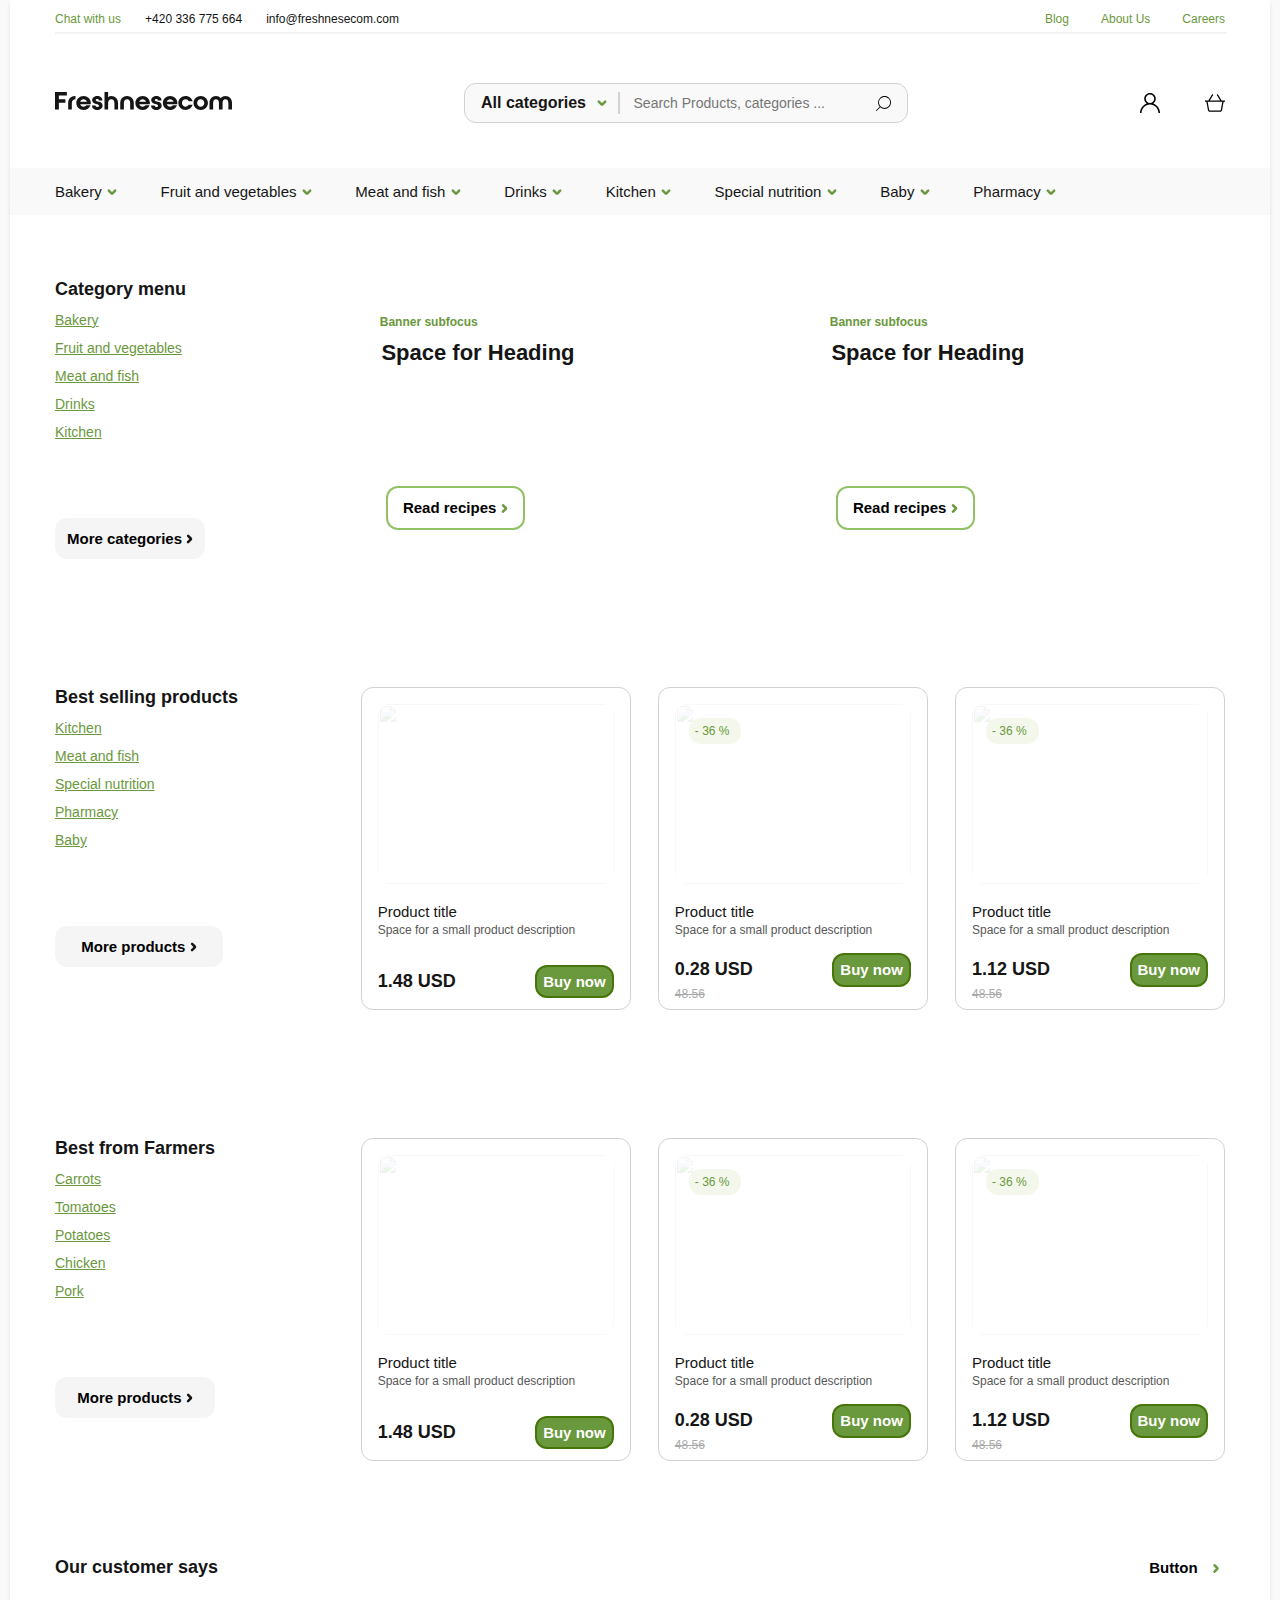
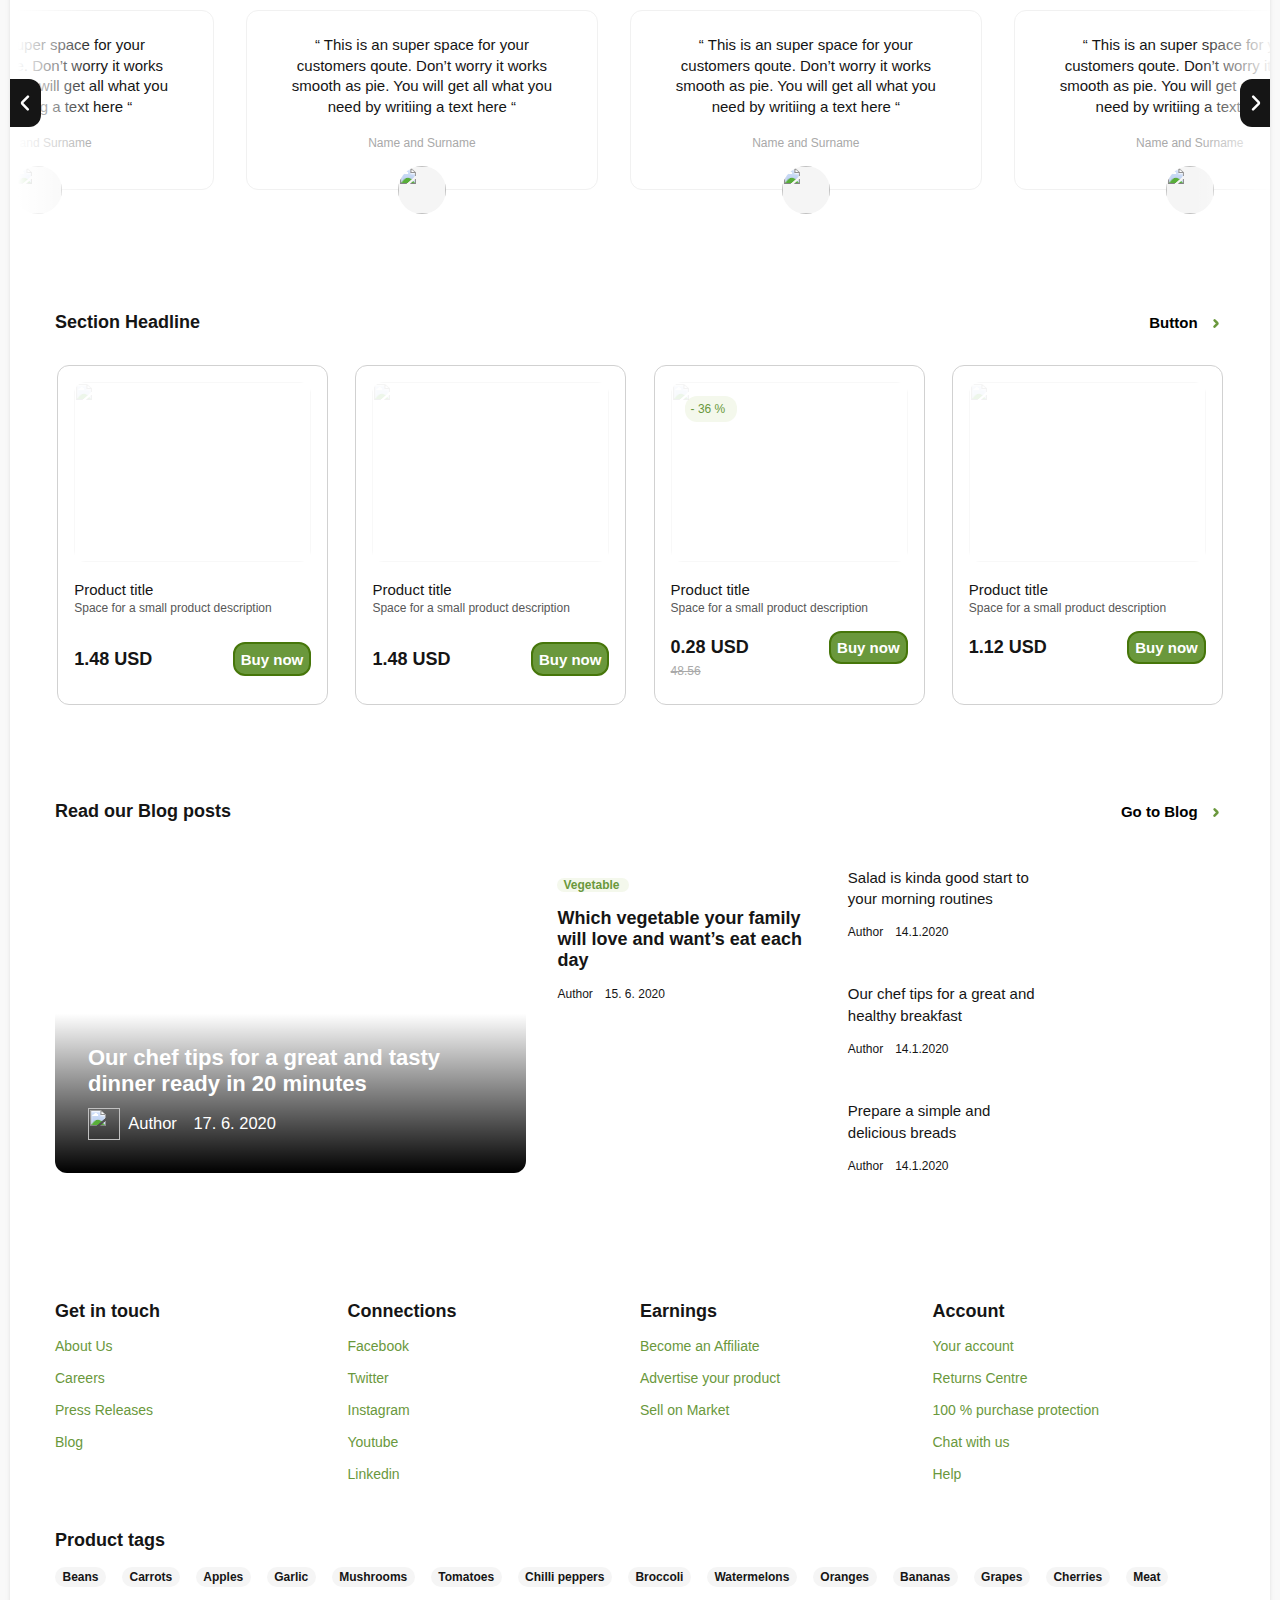
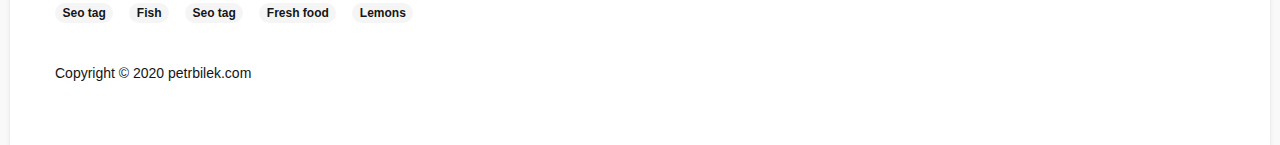
==== index.html @ 45942008 "initial" ====
<!doctypehtml>
<html lang="en">
<head>
<meta charset="UTF-8">
   <meta name="viewport"
          content="width=device-width, user-scalable=no, initial-scale=1.0, maximum-scale=1.0, minimum-scale=1.0">
    <meta http-equiv="X-UA-Compatible" content="ie=edge">
    <link rel="stylesheet" href="styles/main.css">
    <title>e-Commerce</title>
</head>
<body>
<div class="wrapper">
    <div class="head">
        <div class="navigation">
            <div class="left-side">
                <p class="contact-chat">Chat with us</p>
                <p class="contact-number">+420 336 775 664</p>
                <p class="contact-email">info@freshnesecom.com</p>
            </div>
            <div class="right-side">
                <a href="/">Blog</a>
                <a href="/">About Us</a>
                <a href="/">Careers</a>
            </div>
            <div class="divider"></div>
            <div class="mobile-menu">
                <img width="30" height="30" src="./icons/menu.svg" alt="">
            </div>
        </div>
        <div class="header">
            <div class="logo">
                <svg width="177" height="18" viewBox="0 0 177 18" fill="none" xmlns="http://www.w3.org/2000/svg">
                    <path d="M3.87168 10.7609H10.4051V7.23913H3.87168V3.52174H11.857V0H0V17.6087H3.87168V10.7609Z"
                          fill="#151515"/>
                    <path d="M13.1832 11.0054V17.6087H16.8129V11.0054C16.8129 8.97554 18.4342 7.33696 20.4426 7.33696V4.01087H19.9586C15.9418 4.01087 13.1832 7.1413 13.1832 11.0054Z"
                          fill="#151515"/>
                    <path d="M28.5574 4.01087C24.5406 4.01087 21.298 7.1413 21.298 11.0054C21.298 14.8696 24.5406 18 28.5574 18C31.7516 18 34.4618 16.019 35.4297 13.2554H31.4128C30.7595 14.1114 29.7189 14.6739 28.5574 14.6739C26.9846 14.6739 25.6779 13.6712 25.1455 12.2772H35.6959C35.7685 11.8614 35.8169 11.4457 35.8169 11.0054C35.8169 7.1413 32.5743 4.01087 28.5574 4.01087ZM25.1455 9.7337C25.6779 8.33967 26.9846 7.33696 28.5574 7.33696C30.1061 7.33696 31.437 8.33967 31.9694 9.7337H25.1455Z"
                          fill="#151515"/>
                    <path d="M43.7453 9.83152C42.3418 9.66033 40.7447 9.04891 40.7447 8.2663C40.7447 7.38587 41.4949 7.09239 42.2934 7.09239C43.0919 7.09239 43.8421 7.38587 43.8421 8.51087H47.4718C47.4718 5.67391 45.1004 4.01087 42.2934 4.01087C39.4864 4.01087 37.115 5.67391 37.115 8.36413C37.115 10.4429 39.559 12.0082 42.0998 12.3261C43.1887 12.4728 43.9873 13.0353 43.9873 13.6467C43.9873 14.5027 43.0919 14.9185 42.2934 14.9185C41.4949 14.9185 40.5995 14.625 40.5995 13.5H36.9698C36.9698 16.337 39.4864 18 42.2934 18C45.1004 18 47.617 16.337 47.617 13.5C47.617 11.2745 45.6569 10.0516 43.7453 9.83152Z"
                          fill="#151515"/>
                    <path d="M56.2821 4.01087C55.0722 4.01087 53.9833 4.45109 53.1364 5.18478V0H49.5067V17.6087H53.1364V10.981C53.1364 8.97554 54.2737 7.33696 56.2821 7.33696C58.2906 7.33696 59.4279 8.97554 59.4279 11.0054V17.6087H63.0576V11.0054C63.0576 7.1413 60.299 4.01087 56.2821 4.01087Z"
                          fill="#151515"/>
                    <path d="M72.0175 4.01087C68.0006 4.01087 65.242 7.1413 65.242 11.0054V17.6087H68.8717V11.0054C68.8717 8.97554 70.009 7.33696 72.0175 7.33696C74.0259 7.33696 75.1632 8.97554 75.1632 11.0054V17.6087H78.7929V11.0054C78.7929 7.1413 76.0343 4.01087 72.0175 4.01087Z"
                          fill="#151515"/>
                    <path d="M87.6346 4.01087C83.6178 4.01087 80.3752 7.1413 80.3752 11.0054C80.3752 14.8696 83.6178 18 87.6346 18C90.8288 18 93.539 16.019 94.5069 13.2554H90.49C89.8367 14.1114 88.7962 14.6739 87.6346 14.6739C86.0618 14.6739 84.7551 13.6712 84.2227 12.2772H94.7731C94.8457 11.8614 94.8941 11.4457 94.8941 11.0054C94.8941 7.1413 91.6515 4.01087 87.6346 4.01087ZM84.2227 9.7337C84.7551 8.33967 86.0618 7.33696 87.6346 7.33696C89.1833 7.33696 90.5142 8.33967 91.0466 9.7337H84.2227Z"
                          fill="#151515"/>
                    <path d="M102.822 9.83152C101.419 9.66033 99.8219 9.04891 99.8219 8.2663C99.8219 7.38587 100.572 7.09239 101.371 7.09239C102.169 7.09239 102.919 7.38587 102.919 8.51087H106.549C106.549 5.67391 104.178 4.01087 101.371 4.01087C98.5636 4.01087 96.1922 5.67391 96.1922 8.36413C96.1922 10.4429 98.6362 12.0082 101.177 12.3261C102.266 12.4728 103.064 13.0353 103.064 13.6467C103.064 14.5027 102.169 14.9185 101.371 14.9185C100.572 14.9185 99.6768 14.625 99.6768 13.5H96.047C96.047 16.337 98.5636 18 101.371 18C104.178 18 106.694 16.337 106.694 13.5C106.694 11.2745 104.734 10.0516 102.822 9.83152Z"
                          fill="#151515"/>
                    <path d="M115.117 4.01087C111.1 4.01087 107.858 7.1413 107.858 11.0054C107.858 14.8696 111.1 18 115.117 18C118.311 18 121.022 16.019 121.99 13.2554H117.973C117.319 14.1114 116.279 14.6739 115.117 14.6739C113.544 14.6739 112.238 13.6712 111.705 12.2772H122.256C122.328 11.8614 122.377 11.4457 122.377 11.0054C122.377 7.1413 119.134 4.01087 115.117 4.01087ZM111.705 9.7337C112.238 8.33967 113.544 7.33696 115.117 7.33696C116.666 7.33696 117.997 8.33967 118.529 9.7337H111.705Z"
                          fill="#151515"/>
                    <path d="M130.596 7.33696C131.999 7.33696 133.185 8.11957 133.814 9.29348H137.637C136.839 6.26087 133.983 4.01087 130.596 4.01087C126.579 4.01087 123.336 7.1413 123.336 11.0054C123.336 14.8696 126.579 18 130.596 18C133.959 18 136.766 15.7989 137.589 12.8152H133.693C133.088 13.9158 131.951 14.6739 130.596 14.6739C128.587 14.6739 126.966 13.0353 126.966 11.0054C126.966 8.97554 128.587 7.33696 130.596 7.33696Z"
                          fill="#151515"/>
                    <path d="M152.929 11.0054C152.929 7.1413 149.711 4.01087 145.718 4.01087C141.726 4.01087 138.507 7.1413 138.507 11.0054C138.507 14.8696 141.726 18 145.718 18C149.711 18 152.929 14.8696 152.929 11.0054ZM149.3 11.0054C149.3 13.0353 147.702 14.6739 145.718 14.6739C143.734 14.6739 142.137 13.0353 142.137 11.0054C142.137 8.97554 143.734 7.33696 145.718 7.33696C147.702 7.33696 149.3 8.97554 149.3 11.0054Z"
                          fill="#151515"/>
                    <path d="M170.467 4.01087C168.579 4.01087 166.885 4.86685 165.748 6.23641C164.611 4.86685 162.917 4.01087 161.029 4.01087C157.012 4.01087 154.496 7.1413 154.496 11.0054V17.6087H158.126V11.0054C158.126 8.97554 159.021 7.33696 161.029 7.33696C163.038 7.33696 163.933 8.97554 163.933 11.0054V17.6087H167.563V11.0054C167.563 8.97554 168.458 7.33696 170.467 7.33696C172.475 7.33696 173.37 8.97554 173.37 11.0054V17.6087H177V11.0054C177 7.1413 174.483 4.01087 170.467 4.01087Z"
                          fill="#151515"/>
                </svg>
            </div>
            <div class="search-field">
                <p class="all-categories">All categories</p>
                <svg width="10" height="6" viewBox="0 0 10 6" fill="none" xmlns="http://www.w3.org/2000/svg">
                    <path d="M1.81348 1.53326L4.55348 4.27326C4.67838 4.39743 4.84735 4.46712 5.02348 4.46712C5.1996 4.46712 5.36857 4.39743 5.49348 4.27326L8.16014 1.6066"
                          stroke="#6A983C" stroke-width="2.5" stroke-linecap="round" stroke-linejoin="bevel"/>
                </svg>
                <div class="splitter"></div>
                <input type="text" placeholder="Search Products, categories ..."/>
                <img width="15" height="15" src="./icons/searching.svg" alt="">
            </div>
            <div class="profile-cart-icons">
                <img width="20" height="20" src="./icons/user.svg" alt="">
                <img width="20" height="20" src="./icons/shopping-basket.svg" alt="">
            </div>
        </div>
    </div>
    <div class="dropdown-categories">
        <div class="mobile-categories">
            Categories
            <svg width="10" height="6" viewBox="0 0 10 6" fill="none" xmlns="http://www.w3.org/2000/svg">
                <path d="M1.81348 1.53326L4.55348 4.27326C4.67838 4.39743 4.84735 4.46712 5.02348 4.46712C5.1996 4.46712 5.36857 4.39743 5.49348 4.27326L8.16014 1.6066"
                      stroke="#6A983C" stroke-width="2.5" stroke-linecap="round" stroke-linejoin="bevel"/>
            </svg>
        </div>
        <p class="dropdown-item">Bakery
            <svg width="10" height="6" viewBox="0 0 10 6" fill="none" xmlns="http://www.w3.org/2000/svg">
                <path d="M1.81348 1.53326L4.55348 4.27326C4.67838 4.39743 4.84735 4.46712 5.02348 4.46712C5.1996 4.46712 5.36857 4.39743 5.49348 4.27326L8.16014 1.6066"
                      stroke="#6A983C" stroke-width="2.5" stroke-linecap="round" stroke-linejoin="bevel"/>
            </svg>
        </p>

        <p class="dropdown-item">Fruit and vegetables
            <svg width="10" height="6" viewBox="0 0 10 6" fill="none" xmlns="http://www.w3.org/2000/svg">
                <path d="M1.81348 1.53326L4.55348 4.27326C4.67838 4.39743 4.84735 4.46712 5.02348 4.46712C5.1996 4.46712 5.36857 4.39743 5.49348 4.27326L8.16014 1.6066"
                      stroke="#6A983C" stroke-width="2.5" stroke-linecap="round" stroke-linejoin="bevel"/>
            </svg>
        </p>

        <p class="dropdown-item">Meat and fish
            <svg width="10" height="6" viewBox="0 0 10 6" fill="none" xmlns="http://www.w3.org/2000/svg">
                <path d="M1.81348 1.53326L4.55348 4.27326C4.67838 4.39743 4.84735 4.46712 5.02348 4.46712C5.1996 4.46712 5.36857 4.39743 5.49348 4.27326L8.16014 1.6066"
                      stroke="#6A983C" stroke-width="2.5" stroke-linecap="round" stroke-linejoin="bevel"/>
            </svg>
        </p>

        <p class="dropdown-item">Drinks
            <svg width="10" height="6" viewBox="0 0 10 6" fill="none" xmlns="http://www.w3.org/2000/svg">
                <path d="M1.81348 1.53326L4.55348 4.27326C4.67838 4.39743 4.84735 4.46712 5.02348 4.46712C5.1996 4.46712 5.36857 4.39743 5.49348 4.27326L8.16014 1.6066"
                      stroke="#6A983C" stroke-width="2.5" stroke-linecap="round" stroke-linejoin="bevel"/>
            </svg>
        </p>

        <p class="dropdown-item">Kitchen
            <svg width="10" height="6" viewBox="0 0 10 6" fill="none" xmlns="http://www.w3.org/2000/svg">
                <path d="M1.81348 1.53326L4.55348 4.27326C4.67838 4.39743 4.84735 4.46712 5.02348 4.46712C5.1996 4.46712 5.36857 4.39743 5.49348 4.27326L8.16014 1.6066"
                      stroke="#6A983C" stroke-width="2.5" stroke-linecap="round" stroke-linejoin="bevel"/>
            </svg>
        </p>

        <p class="dropdown-item">Special nutrition
            <svg width="10" height="6" viewBox="0 0 10 6" fill="none" xmlns="http://www.w3.org/2000/svg">
                <path d="M1.81348 1.53326L4.55348 4.27326C4.67838 4.39743 4.84735 4.46712 5.02348 4.46712C5.1996 4.46712 5.36857 4.39743 5.49348 4.27326L8.16014 1.6066"
                      stroke="#6A983C" stroke-width="2.5" stroke-linecap="round" stroke-linejoin="bevel"/>
            </svg>
        </p>

        <p class="dropdown-item">Baby
            <svg width="10" height="6" viewBox="0 0 10 6" fill="none" xmlns="http://www.w3.org/2000/svg">
                <path d="M1.81348 1.53326L4.55348 4.27326C4.67838 4.39743 4.84735 4.46712 5.02348 4.46712C5.1996 4.46712 5.36857 4.39743 5.49348 4.27326L8.16014 1.6066"
                      stroke="#6A983C" stroke-width="2.5" stroke-linecap="round" stroke-linejoin="bevel"/>
            </svg>
        </p>

        <p class="dropdown-item">Pharmacy
            <svg width="10" height="6" viewBox="0 0 10 6" fill="none" xmlns="http://www.w3.org/2000/svg">
                <path d="M1.81348 1.53326L4.55348 4.27326C4.67838 4.39743 4.84735 4.46712 5.02348 4.46712C5.1996 4.46712 5.36857 4.39743 5.49348 4.27326L8.16014 1.6066"
                      stroke="#6A983C" stroke-width="2.5" stroke-linecap="round" stroke-linejoin="bevel"/>
            </svg>
        </p>
    </div>

    <div class="menu">
        <div class="side-bar">
            <p class="category-title">Category menu</p>
            <a href="">Bakery</a>
            <a href="">Fruit and vegetables</a>
            <a href="">Meat and fish</a>
            <a href="">Drinks</a>
            <a href="">Kitchen</a>
            <button>
                More categories
                <svg width="7" height="10" viewBox="0 0 7 10" fill="none" xmlns="http://www.w3.org/2000/svg">
                    <path d="M2.0332 8.18662L4.7732 5.44662C4.89737 5.32171 4.96706 5.15274 4.96706 4.97662C4.96706 4.80049 4.89737 4.63153 4.7732 4.50662L2.10654 1.83995"
                          stroke="#151515" stroke-width="2.5" stroke-linecap="round" stroke-linejoin="bevel"/>
                </svg>
            </button>
        </div>
        <div class="banners">
            <div class="banner">
                <p class="banner-subfocus">Banner subfocus</p>
                <p class="banner-heading">Space for Heading</p>
                <button>
                    Read recipes
                    <svg width="7" height="9" viewBox="0 0 7 9" fill="none" xmlns="http://www.w3.org/2000/svg">
                        <path d="M2.0332 7.68669L4.7732 4.94669C4.89737 4.82178 4.96706 4.65281 4.96706 4.47669C4.96706 4.30056 4.89737 4.13159 4.7732 4.00669L2.10654 1.34002"
                              stroke="#6A983C" stroke-width="2.5" stroke-linecap="round" stroke-linejoin="bevel"/>
                    </svg>
                </button>
            </div>
            <div class="banner">
                <p class="banner-subfocus">Banner subfocus</p>
                <p class="banner-heading">Space for Heading</p>
                <button>
                    Read recipes
                    <svg width="7" height="9" viewBox="0 0 7 9" fill="none" xmlns="http://www.w3.org/2000/svg">
                        <path d="M2.0332 7.68669L4.7732 4.94669C4.89737 4.82178 4.96706 4.65281 4.96706 4.47669C4.96706 4.30056 4.89737 4.13159 4.7732 4.00669L2.10654 1.34002"
                              stroke="#6A983C" stroke-width="2.5" stroke-linecap="round" stroke-linejoin="bevel"/>
                    </svg>
                </button>
            </div>
        </div>
    </div>

    <div class="best-selling">
        <div class="side-menu">
            <p class="category-title">Best selling products</p>
            <a href="">Kitchen</a>
            <a href="">Meat and fish</a>
            <a href="">Special nutrition</a>
            <a href="">Pharmacy</a>
            <a href="">Baby</a>
            <button>
                More products
                <svg width="7" height="10" viewBox="0 0 7 10" fill="none" xmlns="http://www.w3.org/2000/svg">
                    <path d="M2.0332 8.18662L4.7732 5.44662C4.89737 5.32171 4.96706 5.15274 4.96706 4.97662C4.96706 4.80049 4.89737 4.63153 4.7732 4.50662L2.10654 1.83995"
                          stroke="#151515" stroke-width="2.5" stroke-linecap="round" stroke-linejoin="bevel"/>
                </svg>
            </button>
        </div>
        <div class="products">
            <div class="product-card">
                <img src="https://4.bp.blogspot.com/-JVssvg61ebA/U3Nspb18QcI/AAAAAAAAHvI/HeOHzdo9LJI/s1600/gray.gif"
                     alt="">
                <p class="product-title">Product title</p>
                <p class="product-description">Space for a small product description</p>
                <div class="price-and-buy">
                    <p class="product-price">1.48 USD</p>
                    <button>Buy now</button>
                </div>
            </div>
            <div class="product-card">
                <div class="discount">- 36 %</div>
                <img src="https://4.bp.blogspot.com/-JVssvg61ebA/U3Nspb18QcI/AAAAAAAAHvI/HeOHzdo9LJI/s1600/gray.gif"
                     alt="">
                <p class="product-title">Product title</p>
                <p class="product-description">Space for a small product description</p>
                <div class="price-and-buy">
                    <div class="product-price">
                        0.28 USD
                    </div>

                    <button>Buy now</button>
                </div>
                <div class="old-price">48.56</div>
            </div>
            <div class="product-card">
                <div class="discount">- 36 %</div>
                <img src="https://4.bp.blogspot.com/-JVssvg61ebA/U3Nspb18QcI/AAAAAAAAHvI/HeOHzdo9LJI/s1600/gray.gif"
                     alt="">
                <p class="product-title">Product title</p>
                <p class="product-description">Space for a small product description</p>
                <div class="price-and-buy">
                    <div class="product-price">1.12 USD</div>
                    <button>Buy now</button>
                </div>
                <div class="old-price">48.56</div>
            </div>
        </div>

    </div>

    <div class="best-selling">
        <div class="side-menu">
            <p class="category-title">Best from Farmers</p>
            <a href="">Carrots</a>
            <a href="">Tomatoes</a>
            <a href="">Potatoes</a>
            <a href="">Chicken</a>
            <a href="">Pork</a>
            <button>
                More products
                <svg width="7" height="10" viewBox="0 0 7 10" fill="none" xmlns="http://www.w3.org/2000/svg">
                    <path d="M2.0332 8.18662L4.7732 5.44662C4.89737 5.32171 4.96706 5.15274 4.96706 4.97662C4.96706 4.80049 4.89737 4.63153 4.7732 4.50662L2.10654 1.83995"
                          stroke="#151515" stroke-width="2.5" stroke-linecap="round" stroke-linejoin="bevel"/>
                </svg>
            </button>
        </div>
        <div class="products">
            <div class="product-card">
                <img src="https://4.bp.blogspot.com/-JVssvg61ebA/U3Nspb18QcI/AAAAAAAAHvI/HeOHzdo9LJI/s1600/gray.gif"
                     alt="">
                <p class="product-title">Product title</p>
                <p class="product-description">Space for a small product description</p>
                <div class="price-and-buy">
                    <p class="product-price">1.48 USD</p>
                    <button>Buy now</button>
                </div>
            </div>
            <div class="product-card">
                <div class="discount">- 36 %</div>
                <img src="https://4.bp.blogspot.com/-JVssvg61ebA/U3Nspb18QcI/AAAAAAAAHvI/HeOHzdo9LJI/s1600/gray.gif"
                     alt="">
                <p class="product-title">Product title</p>
                <p class="product-description">Space for a small product description</p>
                <div class="price-and-buy">
                    <div class="product-price">
                        0.28 USD
                    </div>

                    <button>Buy now</button>
                </div>
                <div class="old-price">48.56</div>
            </div>
            <div class="product-card">
                <div class="discount">- 36 %</div>
                <img src="https://4.bp.blogspot.com/-JVssvg61ebA/U3Nspb18QcI/AAAAAAAAHvI/HeOHzdo9LJI/s1600/gray.gif"
                     alt="">
                <p class="product-title">Product title</p>
                <p class="product-description">Space for a small product description</p>
                <div class="price-and-buy">
                    <div class="product-price">1.12 USD</div>
                    <button>Buy now</button>
                </div>
                <div class="old-price">48.56</div>
            </div>
        </div>
    </div>
    <div class="customer-reviews">
        <div class="customers-reviews-head">
            <div class="customer-reviews-title">Our customer says</div>
            <button>Button
                <svg width="6" height="9" viewBox="0 0 6 9" fill="none" xmlns="http://www.w3.org/2000/svg">
                    <path d="M1.5332 7.68663L4.2732 4.94663C4.39737 4.82172 4.46706 4.65276 4.46706 4.47663C4.46706 4.30051 4.39737 4.13154 4.2732 4.00663L1.60654 1.33997"
                          stroke="#6A983C" stroke-width="2.5" stroke-linecap="round" stroke-linejoin="bevel"/>
                </svg>
            </button>
        </div>
        <div class="reviews">
            <div class="left-button">
                <svg width="10" height="16" viewBox="0 0 10 16" fill="none" xmlns="http://www.w3.org/2000/svg">
                    <path d="M7.93315 1.62671L2.45315 7.10671C2.20482 7.35653 2.06543 7.69446 2.06543 8.04671C2.06543 8.39896 2.20482 8.73689 2.45315 8.98671L7.78649 14.32"
                          stroke="white" stroke-width="2.5" stroke-linecap="round" stroke-linejoin="bevel"/>
                </svg>
            </div>
            <div class="review-card">
                <div class="review-content">“ This is an super space for your customers qoute. Don’t worry it works
                    smooth as pie. You will get all what you need by writiing a text here “
                </div>
                <div class="names">Name and Surname</div>
                <div class="customer-avatar"><img
                        src="https://4.bp.blogspot.com/-JVssvg61ebA/U3Nspb18QcI/AAAAAAAAHvI/HeOHzdo9LJI/s1600/gray.gif"
                        alt=""></div>
            </div>
            <div class="review-card">
                <div class="review-content">“ This is an super space for your customers qoute. Don’t worry it works
                    smooth as pie. You will get all what you need by writiing a text here “
                </div>
                <div class="names">Name and Surname</div>
                <div class="customer-avatar"><img
                        src="https://4.bp.blogspot.com/-JVssvg61ebA/U3Nspb18QcI/AAAAAAAAHvI/HeOHzdo9LJI/s1600/gray.gif"
                        alt=""></div>
            </div>
            <div class="review-card">
                <div class="review-content">“ This is an super space for your customers qoute. Don’t worry it works
                    smooth as pie. You will get all what you need by writiing a text here “
                </div>
                <div class="names">Name and Surname</div>
                <div class="customer-avatar"><img
                        src="https://4.bp.blogspot.com/-JVssvg61ebA/U3Nspb18QcI/AAAAAAAAHvI/HeOHzdo9LJI/s1600/gray.gif"
                        alt=""></div>
            </div>
            <div class="review-card">
                <div class="review-content">“ This is an super space for your customers qoute. Don’t worry it works
                    smooth as pie. You will get all what you need by writiing a text here “
                </div>
                <div class="names">Name and Surname</div>
                <div class="customer-avatar"><img
                        src="https://4.bp.blogspot.com/-JVssvg61ebA/U3Nspb18QcI/AAAAAAAAHvI/HeOHzdo9LJI/s1600/gray.gif"
                        alt=""></div>
            </div>
            <div class="right-button">
                <svg width="10" height="16" viewBox="0 0 10 16" fill="none" xmlns="http://www.w3.org/2000/svg">
                    <path d="M2.06641 14.3734L7.54641 8.89339C7.79474 8.64357 7.93413 8.30563 7.93413 7.95339C7.93413 7.60114 7.79474 7.2632 7.54641 7.01339L2.21307 1.68005"
                          stroke="white" stroke-width="2.5" stroke-linecap="round" stroke-linejoin="bevel"/>
                </svg>
            </div>
        </div>
    </div>
    <div class="products-section">
        <div class="products-headline">
            <div class="products-headline-title">Section Headline</div>
            <button>Button
                <svg width="6" height="9" viewBox="0 0 6 9" fill="none" xmlns="http://www.w3.org/2000/svg">
                    <path d="M1.5332 7.68663L4.2732 4.94663C4.39737 4.82172 4.46706 4.65276 4.46706 4.47663C4.46706 4.30051 4.39737 4.13154 4.2732 4.00663L1.60654 1.33997"
                          stroke="#6A983C" stroke-width="2.5" stroke-linecap="round" stroke-linejoin="bevel"/>
                </svg>
            </button>
        </div>
        <div class="products">
            <div class="product-card">
                <img src="https://4.bp.blogspot.com/-JVssvg61ebA/U3Nspb18QcI/AAAAAAAAHvI/HeOHzdo9LJI/s1600/gray.gif"
                     alt="">
                <p class="product-title">Product title</p>
                <p class="product-description">Space for a small product description</p>
                <div class="price-and-buy">
                    <p class="product-price">1.48 USD</p>
                    <button>Buy now</button>
                </div>
            </div>
            <div class="product-card">
                <img src="https://4.bp.blogspot.com/-JVssvg61ebA/U3Nspb18QcI/AAAAAAAAHvI/HeOHzdo9LJI/s1600/gray.gif"
                     alt="">
                <p class="product-title">Product title</p>
                <p class="product-description">Space for a small product description</p>
                <div class="price-and-buy">
                    <p class="product-price">1.48 USD</p>
                    <button>Buy now</button>
                </div>
            </div>
            <div class="product-card">
                <div class="discount">- 36 %</div>
                <img src="https://4.bp.blogspot.com/-JVssvg61ebA/U3Nspb18QcI/AAAAAAAAHvI/HeOHzdo9LJI/s1600/gray.gif"
                     alt="">
                <p class="product-title">Product title</p>
                <p class="product-description">Space for a small product description</p>
                <div class="price-and-buy">
                    <div class="product-price">
                        0.28 USD
                    </div>
                    <button>Buy now</button>
                </div>
                <div class="old-price">48.56</div>
            </div>
            <div class="product-card">
                <img src="https://4.bp.blogspot.com/-JVssvg61ebA/U3Nspb18QcI/AAAAAAAAHvI/HeOHzdo9LJI/s1600/gray.gif"
                     alt="">
                <p class="product-title">Product title</p>
                <p class="product-description">Space for a small product description</p>
                <div class="price-and-buy">
                    <div class="product-price">1.12 USD</div>
                    <button>Buy now</button>
                </div>
            </div>
        </div>
    </div>
    <div class="blog-posts">
        <div class="blog-posts-headline">
            <div class="blog-posts-title">Read our Blog posts</div>
            <button>Go to Blog
                <svg width="6" height="9" viewBox="0 0 6 9" fill="none" xmlns="http://www.w3.org/2000/svg">
                    <path d="M1.5332 7.68663L4.2732 4.94663C4.39737 4.82172 4.46706 4.65276 4.46706 4.47663C4.46706 4.30051 4.39737 4.13154 4.2732 4.00663L1.60654 1.33997"
                          stroke="#6A983C" stroke-width="2.5" stroke-linecap="round" stroke-linejoin="bevel"/>
                </svg>
            </button>
        </div>
        <div class="blog-posts-content">
            <div class="left-side">
                <div class="post-data">
                    Our chef tips for a great and tasty dinner ready in 20 minutes
                    <div class="author-data">
                        <img class="author-avatar"
                             src="https://icon-library.com/images/avatar-icon-images/avatar-icon-images-5.jpg"
                             width="32"
                             height="32" alt="">
                        <div class="author-name">Author</div>
                        <div class="date">17. 6. 2020</div>
                    </div>
                </div>
            </div>
            <div class="middle">
                <img src="https://4.bp.blogspot.com/-JVssvg61ebA/U3Nspb18QcI/AAAAAAAAHvI/HeOHzdo9LJI/s1600/gray.gif"
                     alt="">
                <div class="middle-post">
                    <div class="meta">Vegetable</div>
                    <div class="title">Which vegetable your family will love and want’s eat each day</div>
                    <div class="author-data">
                        <div class="author-name">Author</div>
                        <div class="date">15. 6. 2020</div>
                    </div>
                </div>
            </div>
            <div class="right-side">
                <div class="right-side-post">
                    <div class="post-content">
                        <div class="post-data">
                            <div class="title">Salad is kinda good start to your morning routines</div>
                            <div class="post-meta">
                                <div class="author-name">Author</div>
                                <div class="date">14.1.2020</div>
                            </div>
                        </div>
                        <img src="https://4.bp.blogspot.com/-JVssvg61ebA/U3Nspb18QcI/AAAAAAAAHvI/HeOHzdo9LJI/s1600/gray.gif"
                             alt="">
                    </div>
                </div>
                <div class="right-side-post">
                    <div class="post-content">
                        <div class="post-data">
                            <div class="title">Our chef tips for a great and healthy breakfast</div>
                            <div class="post-meta">
                                <div class="author-name">Author</div>
                                <div class="date">14.1.2020</div>
                            </div>
                        </div>
                        <img src="https://4.bp.blogspot.com/-JVssvg61ebA/U3Nspb18QcI/AAAAAAAAHvI/HeOHzdo9LJI/s1600/gray.gif"
                             alt="">
                    </div>
                </div>
                <div class="right-side-post">
                    <div class="post-content">
                        <div class="post-data">
                            <div class="title">Prepare a simple and delicious breads</div>
                            <div class="post-meta">
                                <div class="author-name">Author</div>
                                <div class="date">14.1.2020</div>
                            </div>
                        </div>
                        <img src="https://4.bp.blogspot.com/-JVssvg61ebA/U3Nspb18QcI/AAAAAAAAHvI/HeOHzdo9LJI/s1600/gray.gif"
                             alt="">
                    </div>
                </div>
            </div>
        </div>
    </div>
    <footer>
        <div class="links">
            <div class="get-in-touch">
                <div class="title">Get in touch</div>
                <a href="">About Us</a>
                <a href="">Careers</a>
                <a href="">Press Releases</a>
                <a href="">Blog</a>
            </div>
            <div class="connections">
                <div class="title">Connections</div>
                <a href="">Facebook</a>
                <a href="">Twitter</a>
                <a href="">Instagram</a>
                <a href="">Youtube</a>
                <a href="">Linkedin</a>
            </div>
            <div class="earnings">
                <div class="title">Earnings</div>
                <a href="">Become an Affiliate</a>
                <a href="">Advertise your product</a>
                <a href="">Sell on Market</a>
            </div>
            <div class="account">
                <div class="title">Account</div>
                <a href="">Your account</a>
                <a href="">Returns Centre</a>
                <a href="">100 % purchase protection</a>
                <a href="">Chat with us</a>
                <a href="">Help</a>
            </div>
        </div>
        <div class="tags-container">
            <div class="title">Product tags</div>
            <div class="tags">
                <div class="tag">Beans</div>
                <div class="tag">Carrots</div>
                <div class="tag">Apples</div>
                <div class="tag">Garlic</div>
                <div class="tag">Mushrooms</div>
                <div class="tag">Tomatoes</div>
                <div class="tag">Chilli peppers</div>
                <div class="tag">Broccoli</div>
                <div class="tag">Watermelons</div>
                <div class="tag">Oranges</div>
                <div class="tag">Bananas</div>
                <div class="tag">Grapes</div>
                <div class="tag">Cherries</div>
                <div class="tag">Meat</div>
                <div class="tag">Seo tag</div>
                <div class="tag">Fish</div>
                <div class="tag">Seo tag</div>
                <div class="tag">Fresh food</div>
                <div class="tag">Lemons</div>
            </div>
        </div>
        <div class="copyright">Copyright &copy; 2020 petrbilek.com</div>
    </footer>
</div>
</body>
<style>
</style>
</html>
---- styles/main.css ----
html, body {
  margin: 0;
  font-family: Poppins, sans-serif;
}

body {
  display: flex;
  justify-content: center;
  background: #F9F9F9;
  color: #151515;
}

.hideMobile {
  display: none;
}

.wrapper {
  max-width: 78.75em;
  width: 100%;
  margin: 0;
  background: #fff;
  box-shadow: rgba(0, 0, 0, 0.1) 0 4px 6px -1px, rgba(0, 0, 0, 0.06) 0 2px 4px -1px;
  overflow-x: hidden;
}
@media (max-width: 64em) {
  .wrapper {
    max-width: 60em;
  }
}
@media (max-width: 48em) {
  .wrapper {
    max-width: 40em;
  }
}

.head {
  padding: 0 2.8125em;
}
@media (max-width: 48em) {
  .head {
    padding: 0 1em;
  }
}

.navigation {
  width: 100%;
  display: flex;
  align-items: center;
  justify-content: space-between;
  position: relative;
}
.navigation .left-side {
  display: flex;
  gap: 2em;
  font-size: 0.75em;
}
.navigation .left-side p:first-child {
  color: #6A983C;
  font-family: Open Sans, sans-serif;
}
.navigation .right-side {
  display: flex;
  gap: 2em;
}
.navigation .right-side a {
  margin: 0;
  padding: 0;
  text-decoration: none;
  color: #6A983C;
  font-family: Open Sans, sans-serif;
  font-size: 0.75em;
}
.navigation .divider {
  width: 100%;
  opacity: 0.05;
  border: 1px solid #151515;
  position: absolute;
  top: 2em;
}
@media (max-width: 48.01em) {
  .navigation {
    justify-content: flex-end;
  }
  .navigation .left-side, .navigation .right-side, .navigation .divider {
    display: none;
  }
  .navigation .mobile-menu {
    margin: 1em 0;
  }
}
@media (min-width: 48.01em) {
  .navigation .mobile-menu {
    display: none;
  }
}

.header {
  min-height: 8.125em;
  height: 100%;
  display: flex;
  align-items: center;
  justify-content: space-between;
  position: relative;
}
.header .search-field {
  display: flex;
  background: #F9F9F9;
  border: 1px solid #D1D1D1;
  align-items: center;
  border-radius: 12px;
  padding: 0.625em 1em;
  max-height: 1.1em;
  gap: 0.7em;
}
.header .search-field input {
  border: none;
  font-size: 0.875em;
  background: transparent;
  min-width: 16.375em;
  font-family: Open Sans, sans-serif;
}
.header .search-field input:focus {
  outline: none;
}
.header .search-field .splitter {
  height: 1.25em;
  border: 1px solid #D1D1D1;
}
.header .search-field .all-categories {
  font-weight: bold;
}
.header .profile-cart-icons {
  display: flex;
  gap: 2.8125em;
}
@media (max-width: 48.01em) {
  .header {
    min-height: 4em;
    gap: 2em;
    flex-direction: column;
    margin-top: -2.8em;
  }
  .header .search-field {
    max-width: 20em;
    padding: 1em;
  }
  .header .search-field img {
    display: none;
  }
  .header .all-categories {
    text-align: center;
  }
  .header .profile-cart-icons {
    display: none;
  }
}
@media (max-width: 22.5em) {
  .header .search-field {
    max-width: 17em;
    padding: 1em;
  }
  .header .search-field input {
    font-size: 0.7em;
  }
}

.dropdown-categories {
  display: flex;
  gap: 2.726875em;
  background: #F9F9F9;
  padding: 0 2.8125em;
}
.dropdown-categories p {
  display: flex;
  align-items: center;
  gap: 0.35em;
  font-size: 0.9375em;
  font-weight: 500;
  text-align: center;
}
@media (max-width: 48.1em) {
  .dropdown-categories {
    margin-top: 2em;
    align-items: center;
    justify-content: center;
    min-height: 3em;
  }
  .dropdown-categories p {
    display: none;
  }
  .dropdown-categories .mobile-categories {
    font-size: 1.125em;
    font-weight: 600;
  }
}
@media (max-width: 56.25em) {
  .dropdown-categories {
    gap: 1em;
  }
}
@media (min-width: 48.1em) {
  .dropdown-categories .mobile-categories {
    display: none;
  }
}

.menu {
  padding: 4em 2.8125em;
  display: flex;
  justify-content: space-between;
  gap: 2em;
}
.menu .side-bar {
  display: flex;
  flex-direction: column;
  gap: 0.75em;
  position: relative;
}
.menu .side-bar .category-title {
  margin: 0;
  font-size: 1.125em;
  font-weight: 600;
}
.menu .side-bar a {
  display: flex;
  font-size: 0.875em;
  gap: 0.75em;
  text-decoration: underline;
  color: #6A983C;
  font-family: Open Sans, sans-serif;
}
.menu .side-bar button {
  background: #F5F5F5;
  border: none;
  border-radius: 12px;
  max-width: 11.1875em;
  font-size: 0.9375em;
  font-weight: bold;
  padding: 0.8em;
  margin-top: 4.4em;
}
.menu .banners {
  display: flex;
  gap: 1.875em;
  flex-wrap: wrap;
}
.menu .banners .banner {
  min-width: 26.25em;
  min-height: 17.5em;
  font-family: Poppins, sans-serif;
  border-radius: 12px;
  background: url("https://thumbs.dreamstime.com/b/green-vegetables-seamless-pattern-vector-illustration-food-background-which-can-be-used-as-web-site-backdrop-store-decoration-71949087.jpg");
}
.menu .banners .banner .banner-subfocus {
  margin: 3em 0 0 2.0625em;
  color: #6A983C;
  font-size: 0.75em;
  font-weight: 600;
}
.menu .banners .banner .banner-heading {
  margin: 0.5em 0 0 1.2em;
  font-size: 1.375em;
  font-weight: 600;
}
.menu .banners .banner button {
  margin: 8em 0 0 2.0625em;
  border: 2px solid #92C064;
  border-radius: 12px;
  background: transparent;
  font-size: 0.9375em;
  font-weight: bold;
  padding: 0.75em 1em;
  font-family: Poppins, sans-serif;
}
@media (max-width: 48em) {
  .menu {
    flex-direction: column;
    gap: 2em;
    padding: 2em 1em;
  }
  .menu .side-bar button {
    margin: 1em 0 0 0;
  }
  .menu .banners {
    flex-wrap: wrap;
  }
  .menu .banners .banner {
    min-width: 10em;
    max-width: 26.25em;
    width: 100%;
  }
}

.best-selling {
  padding: 4em 2.8125em;
  display: flex;
  justify-content: space-between;
  gap: 2em;
}
.best-selling .side-menu {
  display: flex;
  flex-direction: column;
  gap: 0.75em;
  position: relative;
}
.best-selling .side-menu .category-title {
  margin: 0;
  font-size: 1.125em;
  font-weight: 600;
}
.best-selling .side-menu a {
  display: flex;
  font-size: 0.875em;
  gap: 0.75em;
  text-decoration: underline;
  color: #6A983C;
  font-family: Open Sans, sans-serif;
}
.best-selling .side-menu button {
  background: #F5F5F5;
  border: none;
  border-radius: 12px;
  max-width: 11.1875em;
  font-size: 0.9375em;
  font-weight: bold;
  padding: 0.8em;
  margin-top: 4.4em;
}
.best-selling .products {
  display: flex;
  gap: 1.7em;
  flex-wrap: wrap;
}
.best-selling .products .product-card {
  min-width: 16.875em;
  min-height: 20.1875em;
  border: 1px solid #D1D1D1;
  box-sizing: border-box;
  border-radius: 12px;
  padding: 1em;
  position: relative;
}
.best-selling .products .product-card .product-description, .best-selling .products .product-card .product-title {
  margin: 0;
  width: 100%;
}
.best-selling .products .product-card img {
  max-width: 14.8125em;
  max-height: 11.25em;
  width: 100%;
  height: 100%;
  border-radius: 12px;
  opacity: 0.1;
}
.best-selling .products .product-card .product-title {
  font-size: 0.9375em;
  font-weight: 500;
  margin-top: 1em;
}
.best-selling .products .product-card .product-description {
  font-size: 0.75em;
  margin-top: 0.25em;
  color: #575757;
  font-family: Open Sans, sans-serif;
}
.best-selling .products .product-card .price-and-buy {
  display: flex;
  justify-content: space-between;
  align-items: center;
  margin-top: 1em;
}
.best-selling .products .product-card .price-and-buy .product-price {
  font-size: 1.125em;
  font-weight: 600;
}
.best-selling .products .product-card .price-and-buy button {
  background: #6A983C;
  border: 2px solid #46760A;
  border-radius: 12px;
  min-height: 2.25em;
  color: #fff;
  font-size: 0.9375em;
  font-weight: bold;
  font-family: Poppins, sans-serif;
}
.best-selling .products .product-card .old-price {
  font-size: 0.75em;
  text-decoration: line-through;
  color: #A9A9A9;
}
.best-selling .products .product-card .discount {
  color: #6A983C;
  font-size: 0.75em;
  padding: 0.5em;
  top: 2.5em;
  left: 2.5em;
  position: absolute;
  min-width: 3.375em;
  background: #F4F8EC;
  border-radius: 12px;
}
@media (max-width: 48em) {
  .best-selling {
    padding: 1em;
    flex-direction: column;
    gap: 2em;
  }
  .best-selling .side-menu button {
    margin-top: 1em;
  }
  .best-selling .products {
    justify-content: center;
  }
}

.customer-reviews {
  display: flex;
  flex-direction: column;
  overflow-x: hidden;
}
.customer-reviews .customers-reviews-head {
  display: flex;
  justify-content: space-between;
  padding: 2em 2.8125em;
}
.customer-reviews .customers-reviews-head .customer-reviews-title {
  font-size: 1.125em;
  font-weight: 600;
}
.customer-reviews .customers-reviews-head button {
  border: none;
  background: #fff;
  font-weight: bold;
  font-size: 0.9375em;
}
.customer-reviews .customers-reviews-head button svg {
  margin-left: 0.75em;
}
.customer-reviews .reviews {
  display: flex;
  gap: 2em;
  max-width: 78.75em;
  margin-bottom: 5.625em;
  position: relative;
  margin-left: -148px;
}
.customer-reviews .reviews .left-button {
  width: 32px;
  height: 48px;
  background: #151515;
  position: absolute;
  z-index: 1;
  margin-top: 4.3em;
  border-top-right-radius: 12px;
  border-bottom-right-radius: 12px;
  display: flex;
  align-items: center;
  justify-content: center;
  cursor: pointer;
  left: 9.2em;
}
.customer-reviews .reviews .right-button {
  width: 32px;
  height: 48px;
  background: #151515;
  position: absolute;
  z-index: 1;
  right: -9.4em;
  margin-top: 4.3em;
  border-top-left-radius: 12px;
  border-bottom-left-radius: 12px;
  display: flex;
  align-items: center;
  justify-content: center;
  cursor: pointer;
}
.customer-reviews .reviews:after {
  content: "";
  position: absolute;
  right: -10em;
  pointer-events: none;
  background-image: linear-gradient(to right, rgba(255, 255, 255, 0), #fff 90%);
  width: 5.5em;
  margin-right: -1px;
  height: 14.1875em;
}
.customer-reviews .reviews:before {
  content: "";
  position: absolute;
  pointer-events: none;
  background-image: linear-gradient(to right, rgba(255, 255, 255, 0), #fff 90%);
  width: 5.5em;
  height: 14.1875em;
  z-index: 1;
  left: 9.2em;
  transform: scaleX(-1);
}
.customer-reviews .reviews .review-card {
  display: flex;
  justify-content: center;
  flex-direction: column;
  padding: 1.5em 2em;
  text-align: center;
  border: 1px solid #F1F1F1;
  border-radius: 12px;
}
.customer-reviews .reviews .review-card .review-content {
  font-size: 0.9375em;
  font-weight: 500;
  line-height: 1.375em;
  min-width: 19.0625em;
}
.customer-reviews .reviews .review-card .names {
  font-size: 0.75em;
  color: #A9A9A9;
  margin-top: 1.5em;
}
.customer-reviews .reviews .review-card .customer-avatar {
  width: 100%;
  margin-bottom: -3.3em;
  margin-top: 16px;
}
.customer-reviews .reviews .review-card .customer-avatar img {
  width: 3em;
  height: 3em;
  border-radius: 50%;
  background: #F5F5F5;
}
@media (max-width: 48em) {
  .customer-reviews .customers-reviews-head {
    padding: 2em 1em;
  }
  .customer-reviews .reviews:after {
    right: 0;
  }
  .customer-reviews .reviews .right-button {
    right: 0;
  }
}
@media (max-width: 64em) {
  .customer-reviews .reviews .right-button {
    right: 0;
  }
  .customer-reviews .reviews:after {
    content: "";
    position: absolute;
    right: 0;
    pointer-events: none;
    background-image: linear-gradient(to right, rgba(255, 255, 255, 0), #fff 90%);
    width: 5.5em;
    margin-right: -1px;
    height: 14.1875em;
  }
}

.products-section {
  padding: 0 2.8125em;
  display: flex;
  justify-content: space-between;
  flex-direction: column;
}
.products-section .products-headline {
  display: flex;
  justify-content: space-between;
  padding: 2em 0;
}
.products-section .products-headline .products-headline-title {
  font-size: 1.125em;
  font-weight: 600;
}
.products-section .products-headline button {
  border: none;
  background: #fff;
  font-weight: bold;
  font-size: 0.9375em;
}
.products-section .products-headline button svg {
  margin-left: 0.75em;
}
.products-section .products {
  display: flex;
  gap: 1.7em;
  flex-wrap: wrap;
  justify-content: center;
}
.products-section .products .product-card {
  min-width: 16.875em;
  min-height: 20.1875em;
  border: 1px solid #D1D1D1;
  box-sizing: border-box;
  border-radius: 12px;
  padding: 1em;
  position: relative;
}
.products-section .products .product-card .product-description, .products-section .products .product-card .product-title {
  margin: 0;
  width: 100%;
}
.products-section .products .product-card img {
  width: 14.8125em;
  height: 11.25em;
  border-radius: 12px;
  opacity: 0.1;
}
.products-section .products .product-card .product-title {
  font-size: 0.9375em;
  font-weight: 500;
  margin-top: 1em;
}
.products-section .products .product-card .product-description {
  font-size: 0.75em;
  margin-top: 0.25em;
  font-family: Open Sans, sans-serif;
  color: #575757;
}
.products-section .products .product-card .price-and-buy {
  display: flex;
  justify-content: space-between;
  align-items: center;
  margin-top: 1em;
}
.products-section .products .product-card .price-and-buy .product-price {
  font-size: 1.125em;
  font-weight: 600;
}
.products-section .products .product-card .price-and-buy button {
  background: #6A983C;
  border: 2px solid #46760A;
  border-radius: 12px;
  min-height: 2.25em;
  color: #fff;
  font-size: 0.9375em;
  font-weight: bold;
  font-family: Poppins, sans-serif;
}
.products-section .products .product-card .old-price {
  font-size: 0.75em;
  text-decoration: line-through;
  color: #A9A9A9;
}
.products-section .products .product-card .discount {
  color: #6A983C;
  font-size: 0.75em;
  padding: 0.5em;
  top: 2.5em;
  left: 2.5em;
  position: absolute;
  min-width: 3.375em;
  background: #F4F8EC;
  border-radius: 12px;
}
@media (max-width: 48em) {
  .products-section {
    padding: 2em 1em;
  }
  .products-section .products {
    justify-content: center;
    flex-wrap: wrap;
  }
}

.blog-posts {
  padding: 4em 2.8125em;
}
.blog-posts .blog-posts-headline {
  display: flex;
  justify-content: space-between;
  padding: 2em 0;
}
.blog-posts .blog-posts-headline .blog-posts-title {
  font-size: 1.125em;
  font-weight: 600;
}
.blog-posts .blog-posts-headline button {
  border: none;
  background: #fff;
  font-weight: bold;
  font-size: 0.9375em;
}
.blog-posts .blog-posts-headline button svg {
  margin-left: 0.75em;
}
.blog-posts .blog-posts-content {
  display: grid;
  grid-template-columns: 1fr 0.55fr 0.8fr;
  gap: 1.9375em;
}
.blog-posts .blog-posts-content .left-side {
  background: #e6e6e6;
  background: linear-gradient(180deg, rgba(230, 230, 230, 0) 50%, black 100%);
  border-radius: 12px;
  display: flex;
  align-items: flex-end;
}
.blog-posts .blog-posts-content .left-side .post-data {
  color: #fff;
  font-size: 1.375em;
  font-weight: 600;
  max-width: 23.75em;
  padding: 0 3em 1.5em 1.5em;
  display: flex;
  flex-direction: column;
}
.blog-posts .blog-posts-content .left-side .post-data .author-data {
  display: flex;
  align-items: center;
  margin-top: 0.5em;
  font-family: Open Sans, sans-serif;
}
.blog-posts .blog-posts-content .left-side .post-data .author-data .author-avatar {
  max-width: 2em;
}
.blog-posts .blog-posts-content .left-side .post-data .author-data .author-name, .blog-posts .blog-posts-content .left-side .post-data .author-data .date {
  font-size: 0.75em;
  font-weight: normal;
}
.blog-posts .blog-posts-content .left-side .post-data .author-data .author-name {
  margin-left: 0.5em;
}
.blog-posts .blog-posts-content .left-side .post-data .author-data .date {
  margin-left: 1em;
}
.blog-posts .blog-posts-content .middle {
  display: flex;
  flex-direction: column;
  gap: 1.5em;
}
.blog-posts .blog-posts-content .middle img {
  max-height: 11.25em;
  width: 100%;
  opacity: 0.1;
  border-radius: 12px;
}
.blog-posts .blog-posts-content .middle .middle-post {
  display: flex;
  flex-direction: column;
  gap: 1em;
}
.blog-posts .blog-posts-content .middle .middle-post .meta {
  max-width: 5em;
  min-height: 0.5em;
  font-size: 0.75em;
  color: #6A983C;
  background: #F4F8EC;
  padding: 0 0.5em;
  border-radius: 12px;
  font-weight: 600;
}
.blog-posts .blog-posts-content .middle .middle-post .title {
  font-size: 1.125em;
  font-weight: 600;
}
.blog-posts .blog-posts-content .middle .middle-post .author-data {
  display: flex;
  font-size: 0.75em;
  font-family: Open Sans, sans-serif;
}
.blog-posts .blog-posts-content .middle .middle-post .author-data .author-name {
  margin-right: 1em;
}
.blog-posts .blog-posts-content .right-side {
  display: flex;
  flex-direction: column;
  gap: 2em;
}
.blog-posts .blog-posts-content .right-side .right-side-post .post-content {
  display: flex;
  justify-content: space-between;
}
.blog-posts .blog-posts-content .right-side .right-side-post .post-content img {
  max-height: 6em;
  max-width: 6em;
  opacity: 0.1;
  border-radius: 12px;
}
.blog-posts .blog-posts-content .right-side .right-side-post .post-content .post-data {
  display: flex;
  flex-direction: column;
  gap: 1em;
  margin-top: 0.8em;
}
.blog-posts .blog-posts-content .right-side .right-side-post .post-content .post-data .title {
  font-size: 0.9375em;
  max-width: 13.0625em;
  line-height: 1.40625em;
}
.blog-posts .blog-posts-content .right-side .right-side-post .post-content .post-data .post-meta {
  display: flex;
  gap: 1em;
  font-size: 0.75em;
  font-weight: 400;
  font-family: Open Sans, sans-serif;
}
@media (max-width: 48em) {
  .blog-posts {
    padding: 2em 1em;
  }
  .blog-posts .blog-posts-content {
    display: flex;
    flex-direction: column;
  }
  .blog-posts .blog-posts-content .left-side .post-data {
    padding-top: 10em;
  }
}

footer {
  padding: 4em 2.8125em;
}
footer .links {
  display: grid;
  grid-template-columns: 1fr 1fr 1fr 1fr;
}
footer .links a {
  text-decoration: none;
  color: #6A983C;
  font-size: 0.875em;
  font-family: Open Sans, sans-serif;
}
footer .links .title {
  font-size: 1.125em;
  font-weight: 600;
}
footer .links .get-in-touch, footer .links .connections, footer .links .earnings, footer .links .account {
  display: flex;
  flex-direction: column;
  text-align: left;
  gap: 1em;
}
footer .tags-container {
  margin-top: 3em;
}
footer .tags-container .title {
  font-size: 1.125em;
  font-weight: 600;
}
footer .tags-container .tags {
  display: flex;
  flex-wrap: wrap;
  gap: 1em;
  margin-top: 1em;
}
footer .tags-container .tags .tag {
  background: #F5F5F5;
  padding: 0.25em 0.625em;
  border-radius: 12px;
  font-size: 0.75em;
  font-weight: 600;
}
footer .copyright {
  margin: 3em 0 0 0;
  font-size: 0.875em;
}
@media (max-width: 48em) {
  footer {
    padding: 2em 1em;
  }
  footer .links {
    display: flex;
    flex-wrap: wrap;
    gap: 1em;
  }
  footer .links .connections {
    margin-left: 2em;
  }
}

/*# sourceMappingURL=main.css.map */
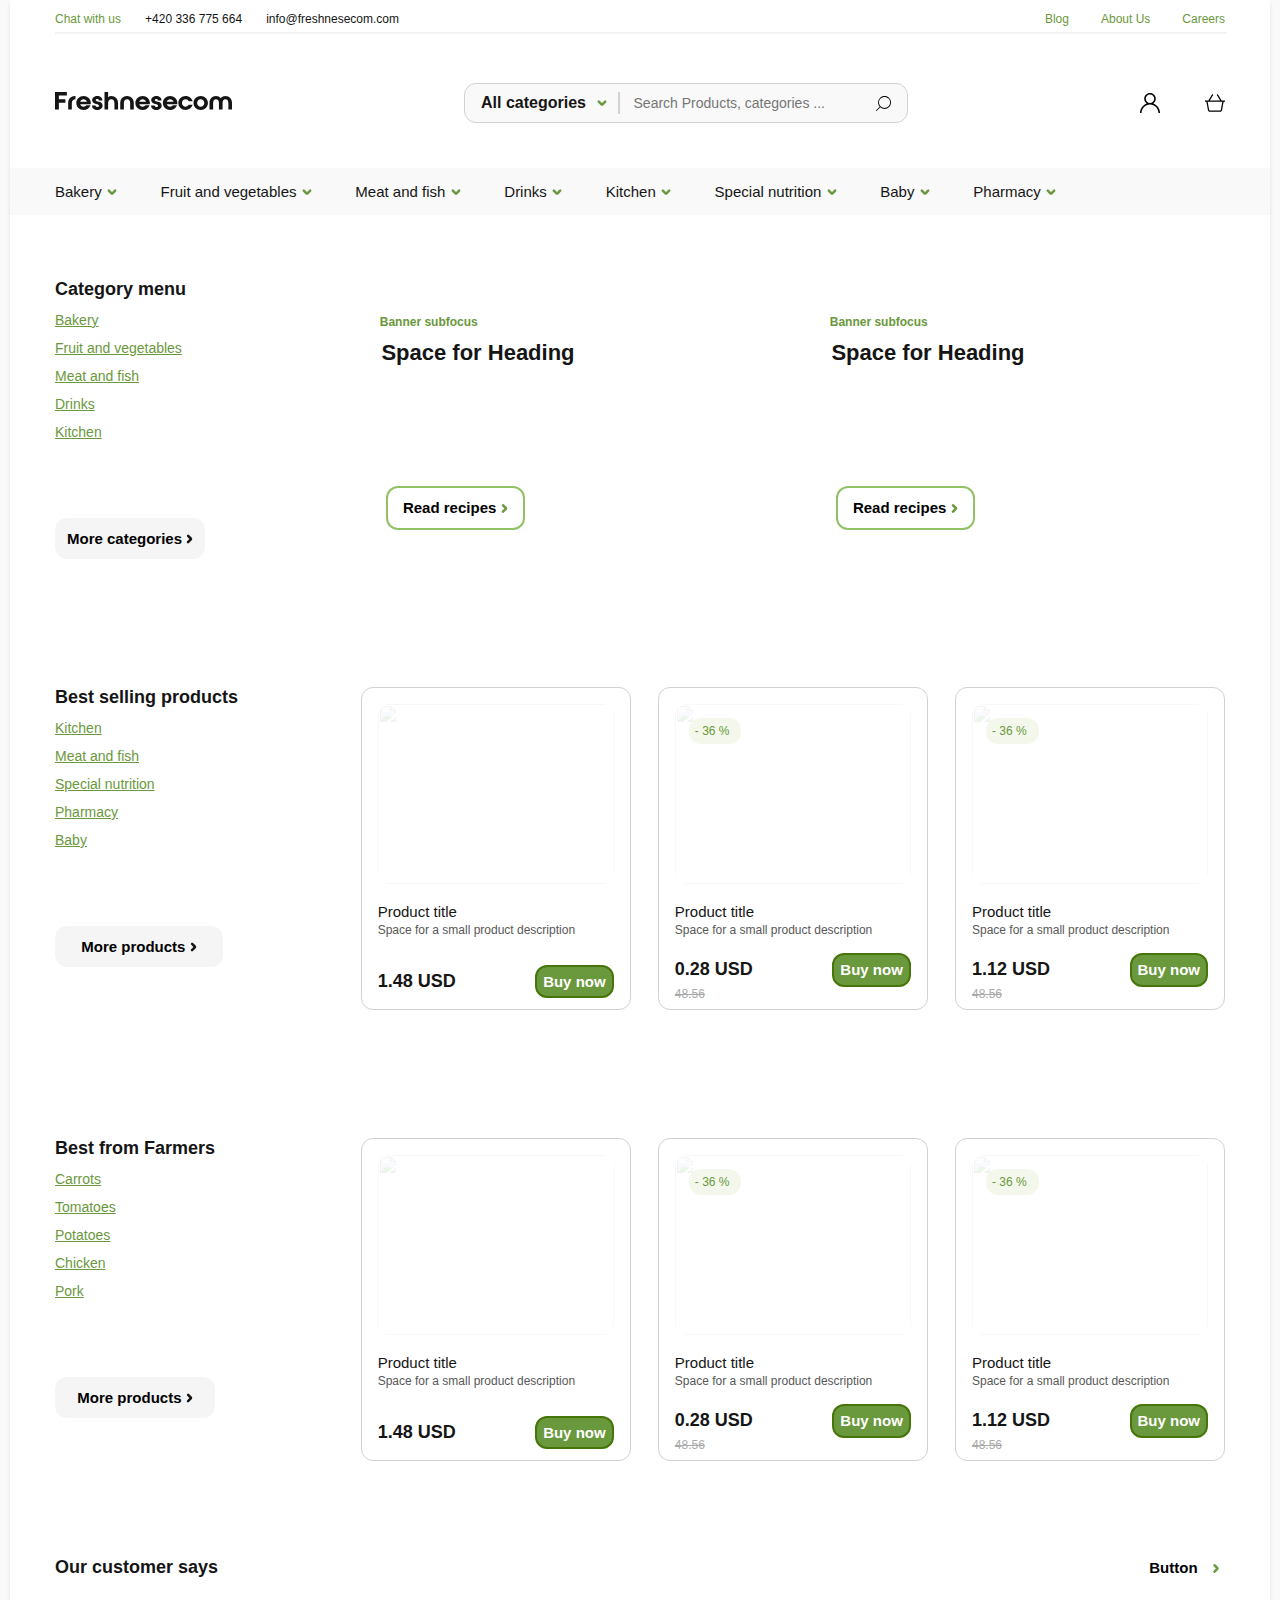
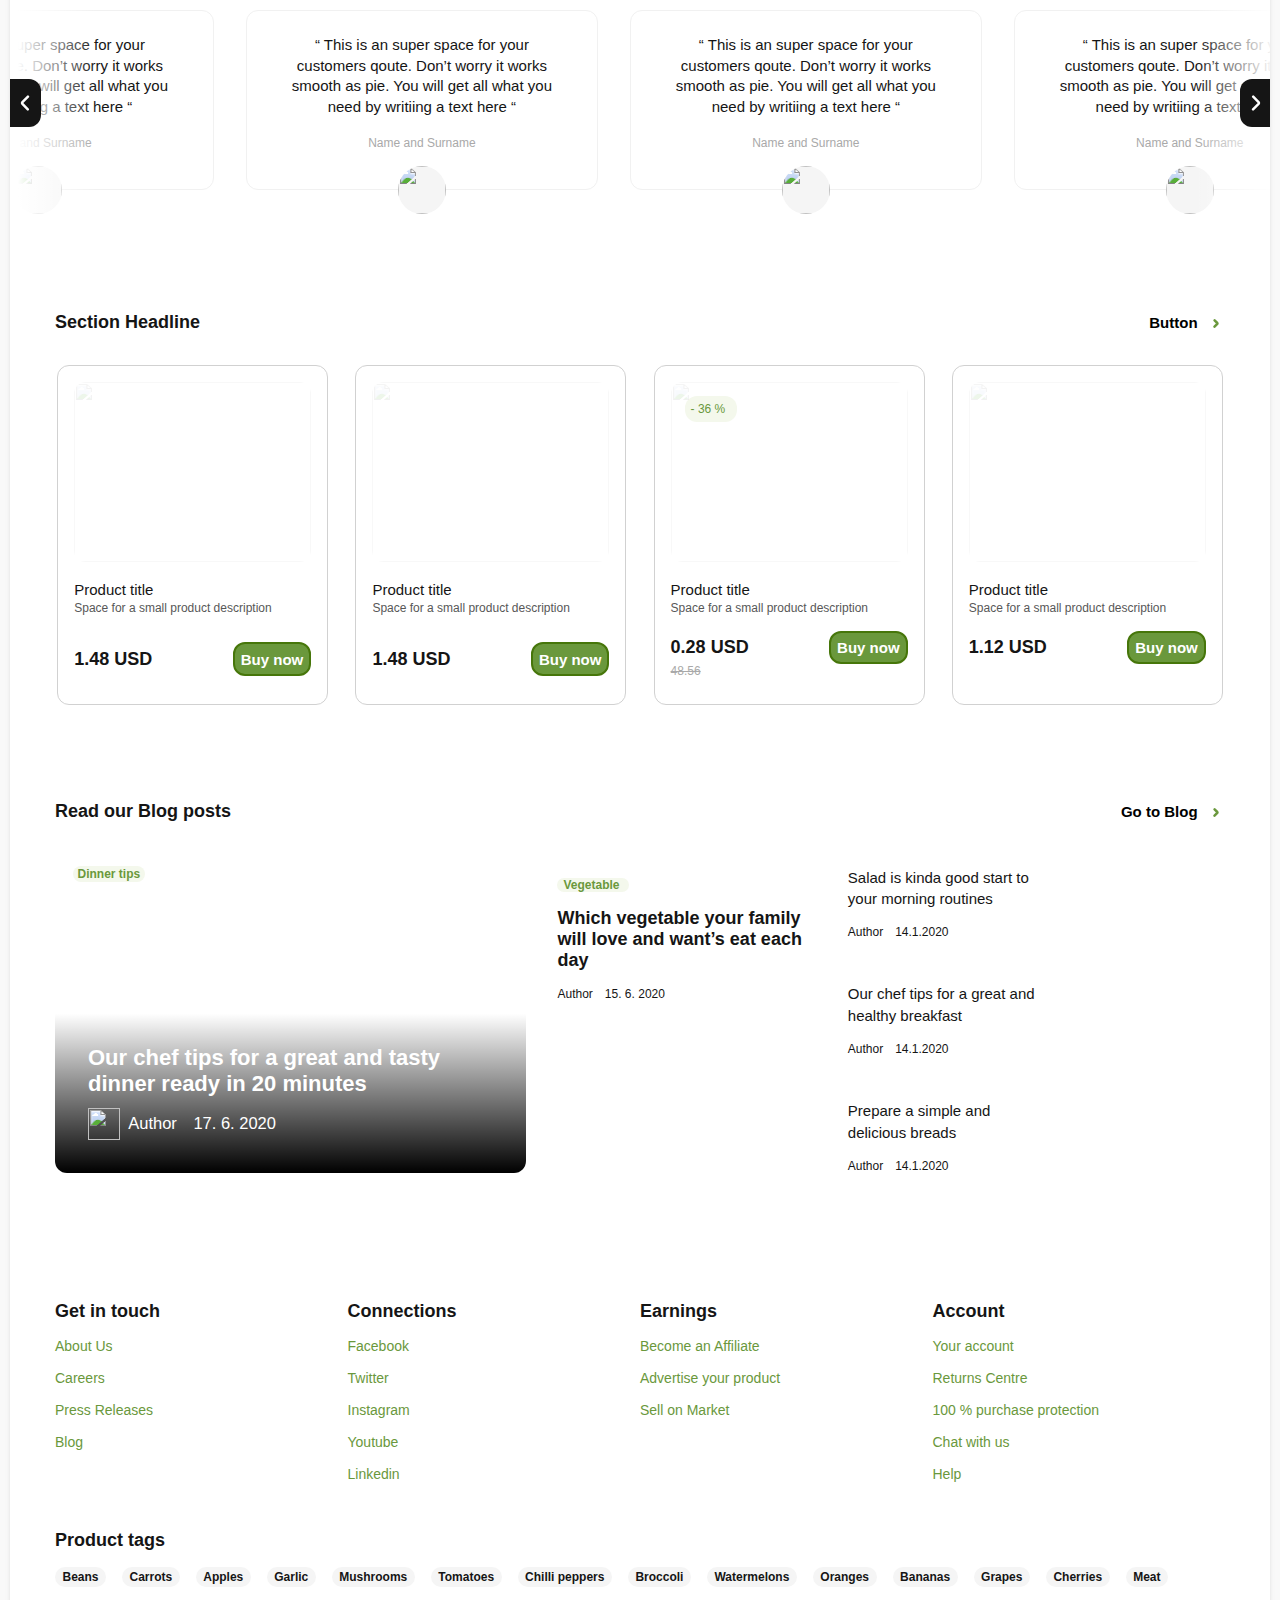
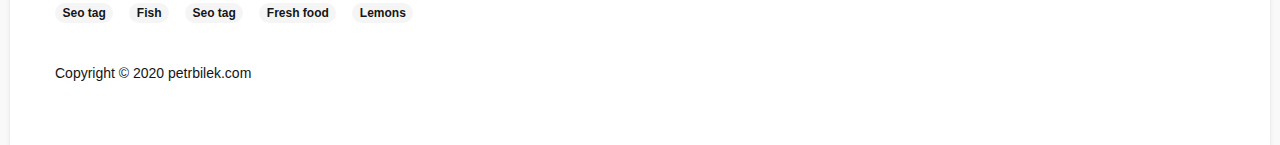
==== commit 6f6e2955: "add meta tag to a post" ====
--- a/index.html
+++ b/index.html
@@ -423,6 +423,7 @@
         </div>
         <div class="blog-posts-content">
             <div class="left-side">
+                <div class="meta-data">Dinner tips</div>
                 <div class="post-data">
                     Our chef tips for a great and tasty dinner ready in 20 minutes
                     <div class="author-data">
--- a/styles/main.css
+++ b/styles/main.css
@@ -1,47 +1,3 @@
-html, body {
-  margin: 0;
-  font-family: Poppins, sans-serif;
-}
-
-body {
-  display: flex;
-  justify-content: center;
-  background: #F9F9F9;
-  color: #151515;
-}
-
-.hideMobile {
-  display: none;
-}
-
-.wrapper {
-  max-width: 78.75em;
-  width: 100%;
-  margin: 0;
-  background: #fff;
-  box-shadow: rgba(0, 0, 0, 0.1) 0 4px 6px -1px, rgba(0, 0, 0, 0.06) 0 2px 4px -1px;
-  overflow-x: hidden;
-}
-@media (max-width: 64em) {
-  .wrapper {
-    max-width: 60em;
-  }
-}
-@media (max-width: 48em) {
-  .wrapper {
-    max-width: 40em;
-  }
-}
-
-.head {
-  padding: 0 2.8125em;
-}
-@media (max-width: 48em) {
-  .head {
-    padding: 0 1em;
-  }
-}
-
 .navigation {
   width: 100%;
   display: flex;
@@ -691,6 +647,18 @@
   border-radius: 12px;
   display: flex;
   align-items: flex-end;
+  position: relative;
+}
+.blog-posts .blog-posts-content .left-side .meta-data {
+  position: absolute;
+  top: 0;
+  margin: 1em 1.5em;
+  font-size: 0.75em;
+  color: #6A983C;
+  font-weight: 600;
+  background: #F4F8EC;
+  border-radius: 12px;
+  padding: 0.1em 0.375em;
 }
 .blog-posts .blog-posts-content .left-side .post-data {
   color: #fff;
@@ -865,4 +833,48 @@
   }
 }
 
+html, body {
+  margin: 0;
+  font-family: Poppins, sans-serif;
+}
+
+body {
+  display: flex;
+  justify-content: center;
+  background: #F9F9F9;
+  color: #151515;
+}
+
+.hideMobile {
+  display: none;
+}
+
+.wrapper {
+  max-width: 78.75em;
+  width: 100%;
+  margin: 0;
+  background: #fff;
+  box-shadow: rgba(0, 0, 0, 0.1) 0 4px 6px -1px, rgba(0, 0, 0, 0.06) 0 2px 4px -1px;
+  overflow-x: hidden;
+}
+@media (max-width: 64em) {
+  .wrapper {
+    max-width: 60em;
+  }
+}
+@media (max-width: 48em) {
+  .wrapper {
+    max-width: 40em;
+  }
+}
+
+.head {
+  padding: 0 2.8125em;
+}
+@media (max-width: 48em) {
+  .head {
+    padding: 0 1em;
+  }
+}
+
 /*# sourceMappingURL=main.css.map */
